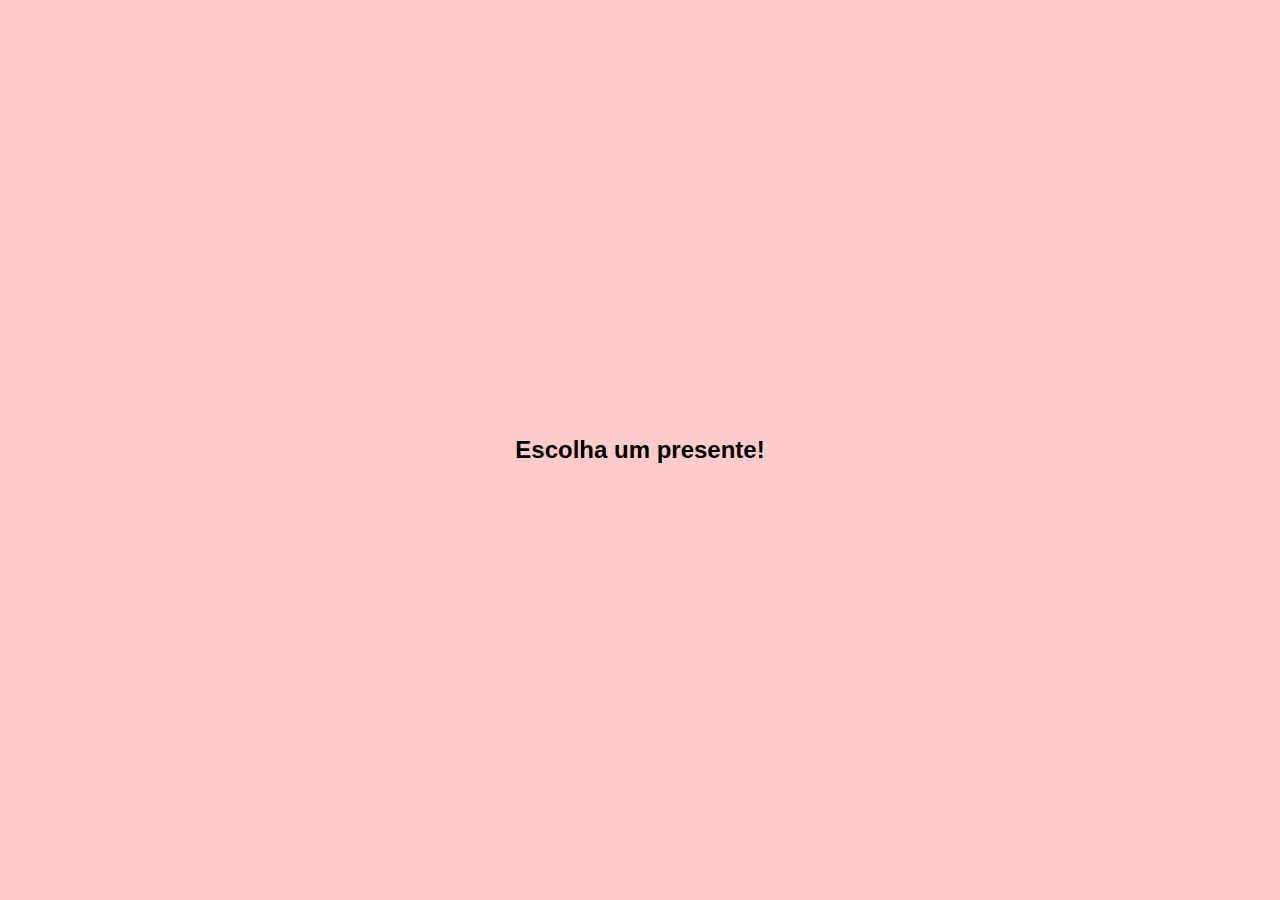
==== presentes.html @ 10b23806 "PresentePraNamorada" ====
<!DOCTYPE html>
<html lang="pt">

<head>
    <meta charset="UTF-8">
    <meta name="viewport" content="width=device-width, initial-scale=1.0">
    <title>Escolha seu Presente</title>
    <link rel="stylesheet" href="style.css">
</head>

<body>

    <h2>Escolha um presente!</h2>
    <div id="presentes-container">
        <!-- Os presentes serão adicionados via JavaScript -->
    </div>

    <script src="script.js"></script>
</body>

</html>
---- style.css ----
body {
    display: flex;
    justify-content: center;
    align-items: center;
    height: 100vh;
    margin: 0;
    font-family: Arial, sans-serif;
    background-color: #ffcccb;
}

.container {
    text-align: center;
}

h1 {
    margin-bottom: 20px;
}

.buttons {
    display: flex;
    justify-content: center;
    gap: 20px;
    position: relative;
}

button {
    font-size: 18px;
    padding: 10px 20px;
    border: none;
    border-radius: 5px;
    cursor: pointer;
    transition: 0.3s;
    position: relative;
}

#sim {
    background-color: #4CAF50;
    color: white;
}

#sim:hover {
    background-color: #45a049;
}

#nao {
    background-color: #f44336;
    color: white;
    position: fixed;
}

#presentes-container {
    display: flex;
    justify-content: center;
    gap: 20px;
    margin-top: 20px;
}

.presente {
    width: 150px;
    height: 150px;
    cursor: pointer;
    transition: transform 0.2s;
}

.presente:hover {
    transform: scale(1.1);
}
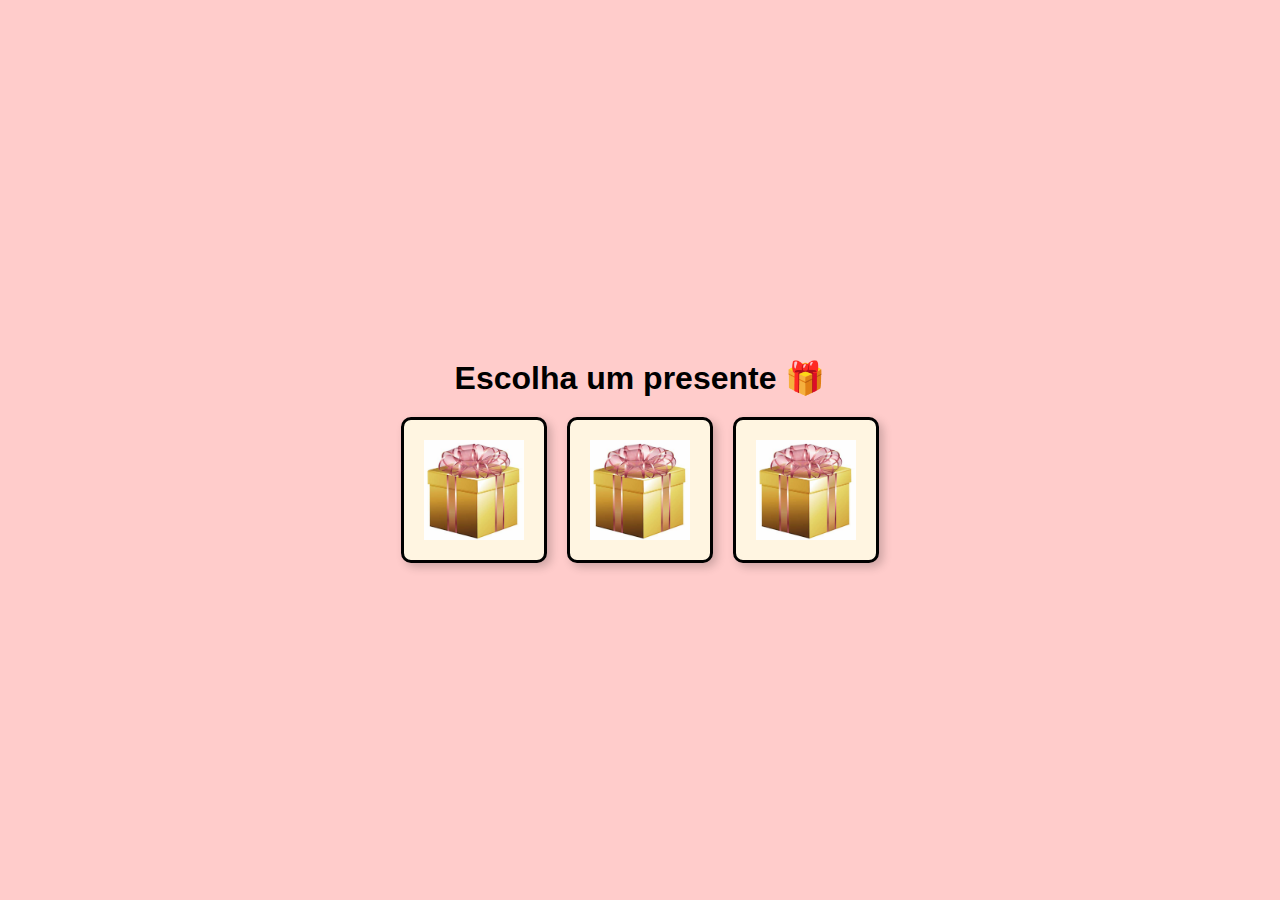
==== commit 44959929: "fix: corrigindo erro ao selecionar presente" ====
--- a/presentes.html
+++ b/presentes.html
@@ -4,18 +4,24 @@
 <head>
     <meta charset="UTF-8">
     <meta name="viewport" content="width=device-width, initial-scale=1.0">
-    <title>Escolha seu Presente</title>
+    <title>Seus Presentes</title>
     <link rel="stylesheet" href="style.css">
 </head>
 
 <body>
-
-    <h2>Escolha um presente!</h2>
-    <div id="presentes-container">
-        <!-- Os presentes serão adicionados via JavaScript -->
+    <div class="container">
+        <h1>Escolha um presente 🎁</h1>
+        <div class="presentes">
+            <div class="presente alertaPresentes"><img src="img/gift.png" alt="Presente"></div>
+            <div class="presente alertaPresentes"><img src="img/gift.png" alt="Presente"></div>
+            <div class="presente alertaPresentes"><img src="img/gift.png" alt="Presente"></div>
+        </div>
     </div>
 
-    <script src="script.js"></script>
+    <!-- Scripts separados -->
+    <script src="sortear.js"></script>
+    <script src="clickEventos.js"></script>
+
 </body>
 
 </html>--- a/style.css
+++ b/style.css
@@ -48,20 +48,32 @@
     position: fixed;
 }
 
-#presentes-container {
+.presentes {
     display: flex;
     justify-content: center;
-    gap: 20px;
+    gap: 20px; /* Espaço entre os presentes */
     margin-top: 20px;
 }
 
 .presente {
-    width: 150px;
-    height: 150px;
-    cursor: pointer;
-    transition: transform 0.2s;
+    width: 120px;  /* Aumentando o tamanho do presente */
+    height: 120px;
+    display: flex;
+    align-items: center;
+    justify-content: center;
+    border: 3px solid #000; /* Cor da borda */
+    border-radius: 10px; /* Bordas arredondadas */
+    padding: 10px;
+    background-color: #fff5e1; /* Cor de fundo suave */
+    box-shadow: 4px 4px 10px rgba(0, 0, 0, 0.2); /* Sombra para destacar */
+    transition: transform 0.2s ease-in-out; /* Efeito suave ao passar o mouse */
 }
 
 .presente:hover {
-    transform: scale(1.1);
+    transform: scale(1.1); /* Efeito de zoom ao passar o mouse */
 }
+
+.presente img {
+    width: 100px; /* Ajustando o tamanho da imagem */
+    height: 100px;
+}